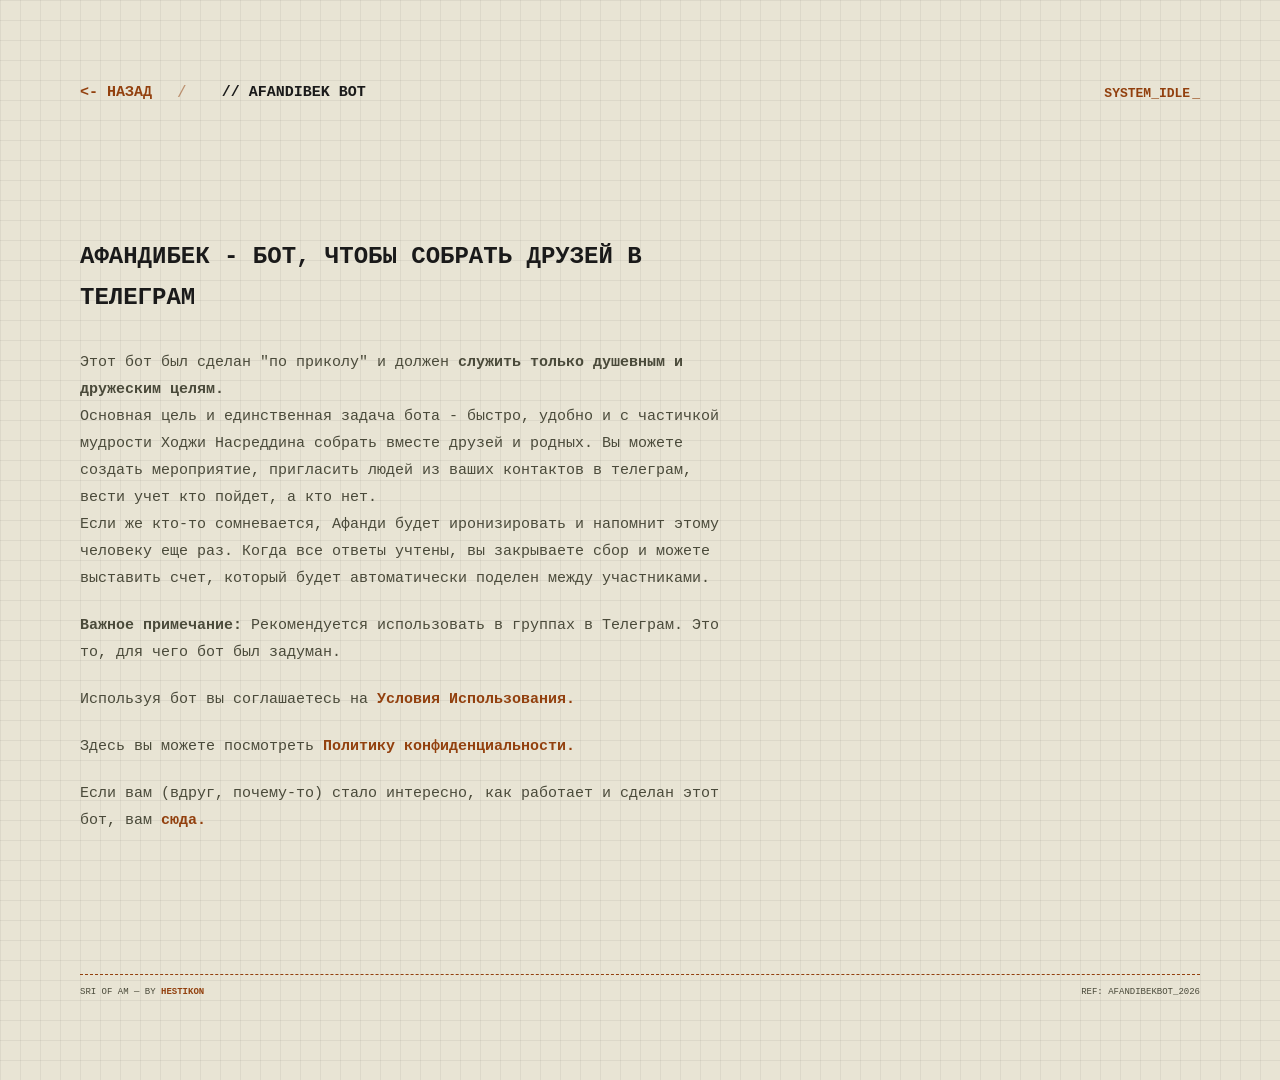
==== afandibek/index.html @ f10e817e "Update index.html" ====
<!DOCTYPE html>
<html lang="ru">
<head>
    <meta charset="UTF-8">
    <meta name="viewport" content="width=device-width, initial-scale=1.0">
    <title>Afandibek_bot — SAM</title>
    <link rel="stylesheet" href="../style.css">
    <style>
        /* Специфичные стили для текстовой страницы */
        .content-reader {
            max-width: 650px;
            margin-top: 40px;
            padding-bottom: 100px; /* Запас снизу для прокрутки */
        }

        .content-reader h1 {
            font-size: 24px;
            text-transform: uppercase;
            margin-bottom: 30px;
            color: var(--text);
        }

        .content-reader p {
            margin-bottom: 20px;
            font-size: 15px;
            color: var(--text-dim);
            line-height: 1.8;
        }

        /* Название страницы рядом с кнопкой назад */
        .nav-current-page {
            color: var(--text);
            font-weight: 800;
            text-transform: uppercase;
            font-size: 15px;
            margin-left: 10px;
        }

        /* Декоративный разделитель */
        .nav-separator {
            color: var(--amber);
            opacity: 0.5;
        }
    </style>
</head>
<body class="inner-page">

    <nav class="projects-nav">
        <div class="nav-links">
            <a href="../index.html" class="nav-link"><- назад</a>
            <span class="nav-separator">/</span>
            <span class="nav-current-page">// Afandibek Bot</span>
        </div>

        <div class="status-terminal">
            <span class="status-text"></span><span class="cursor">_</span>
        </div>
    </nav>

    <main class="content-reader">
        <h1>Афандибек - бот, чтобы собрать друзей в Телеграм</h1>
        <p>Этот бот был сделан "по приколу" и должен <strong>служить только душевным и дружеским целям.</strong><br>
        Основная цель и единственная задача бота - быстро, удобно и с частичкой мудрости Ходжи Насреддина собрать вместе друзей и родных. Вы можете создать мероприятие, пригласить людей из ваших контактов в телеграм, вести учет кто пойдет, а кто нет.<br>
        Если же кто-то сомневается, Афанди будет иронизировать и напомнит этому человеку еще раз. Когда все ответы учтены, вы закрываете сбор и можете выставить счет, который будет автоматически поделен между участниками.</p>

        <p><strong>Важное примечание:</strong> Рекомендуется использовать в группах в Телеграм. Это то, для чего бот был задуман.</p>
        <p>Используя бот вы соглашаетесь на <a href="https://telegra.ph/Foydalanish-shartlari-03-05" target="_blank" rel="noopener noreferrer" class="footer-link">Условия Использования.</a></p>
        <p>Здесь вы можете посмотреть <a href="https://telegra.ph/Politika-konfidencialnostiMaxfiylik-siyosati-03-03" target="_blank" rel="noopener noreferrer" class="footer-link">Политику конфиденциальности.</a></p>
        <p>Если вам (вдруг, почему-то) стало интересно, как работает и сделан этот бот, вам <a href="https://telegra.ph/Tehnicheskij-vopros-03-05" target="_blank" rel="noopener noreferrer" class="footer-link">сюда.</a></p>
    </main>

    <footer class="page-footer">
        <div class="footer-line">
            <span>SRI of AM — by <a href="https://github.com/Hestikon" target="_blank" rel="noopener noreferrer" class="footer-link">Hestikon</a></span>
            <span>Ref: afandibekbot_2026</span>
        </div>
    </footer>

</body>
</html>
---- style.css ----
:root {
    --bg: #e8e4d4;
    --text: #1a1a1a;
    --text-dim: #4a4a3a;
    --amber: #92400e;
    --amber-glow: #d97706;
    --grid-color: rgba(0,0,0,0.05);

    /* --- УПРАВЛЕНИЕ ПРОСТРАНСТВОМ --- */
    /* Общий внутренний отступ страницы (от краев экрана) */
    --p-page: clamp(30px, 7vw, 80px);

    /* Отступ ПОД навигацией (двигает заголовок вниз) */
    --m-nav-bottom: clamp(40px, 10vh, 120px);

    /* Отступ НАД интро (двигает текст вниз от заголовка) */
    --m-intro-top: 40px;

    /* Отступ ПОД интро (запас до футера) */
    --m-intro-bottom: 10px;
}

* { box-sizing: border-box; margin: 0; padding: 0; }

body {
    background-color: var(--bg);
    background-image:
        linear-gradient(var(--grid-color) 1px, transparent 1px),
        linear-gradient(90deg, var(--grid-color) 1px, transparent 1px);
    background-size: 20px 20px;
    color: var(--text);
    font-family: ui-monospace, monospace;
    min-height: 100vh;
    display: flex;
    flex-direction: column;
    padding: var(--p-page);
    line-height: 1.7;
}

.nav-link {
    text-decoration: none;
    color: var(--amber);
    font-size: 15px;
    font-weight: 700;
    text-transform: uppercase;
    transition: color 0.2s ease;
}

.nav-link:hover {
    color: var(--amber-glow);
    text-decoration: underline dotted;
}

/* Контейнер навигации */
.projects-nav {
    display: flex;
    justify-content: space-between; 
    align-items: center;
    flex-wrap: wrap;
    gap: 20px;
    margin-bottom: var(--m-nav-bottom);
}

.nav-links {
    display: flex;
    gap: 25px;
}

/* Статус-строка */
.status-terminal {
    font-size: 13px;
    color: var(--amber);
    font-weight: 700;
    text-transform: uppercase;
    white-space: nowrap;
}

.status-text::after {
    content: "system_idle";
    animation: statusCycle 35s infinite steps(1);
}

@keyframes statusCycle {
    0%   { content: "Привет?"; }
    25%  { content: "Что ты ожидал здесь найти?"; }
    50%  { content: "Сегодня хороший день..."; }
    75%  { content: "Может, ты все время смотришь не туда?"; }
}

.cursor {
    animation: blink 1.3s infinite;
    margin-left: 2px;
}

@keyframes blink {
    0%, 100% { opacity: 1; }
    50% { opacity: 0; }
}

/* Адаптивность: на мобилках статус уходит под меню */
@media (max-width: 800px) {
    .projects-nav { flex-direction: column; align-items: flex-start; }
    .status-terminal { margin-top: 10px; }
}

.header {
    display: flex;
    flex-direction: column;
    align-items: flex-end;
    text-align: right;
    width: 100%;
}

.logo {
    font-size: clamp(25px, 6vw, 40px);
    font-weight: 800;
    line-height: 0.9;
    letter-spacing: -2px;
    text-transform: lowercase;
}

.logo span { color: var(--amber); }

.tagline {
    font-size: 10px;
    text-transform: uppercase;
    letter-spacing: 2px;
    color: var(--text-dim);
    margin-top: 10px;

    /* Линия теперь справа */
    border-right: 2px solid var(--amber);
    border-left: none; /* Убираем старую линию слева */
    padding-right: 10px;
    padding-left: 0;
}

/* Адаптация для мобилок: возвращаем заголовок влево, чтобы не ломать чтение */
@media (max-width: 600px) {
    .header {
        align-items: flex-start;
        text-align: left;
    }
    .tagline {
        border-right: none;
        border-left: 2px solid var(--amber);
        padding-left: 10px;
        padding-right: 0;
    }
}

.intro {
    max-width: 520px;
    margin-top: var(--m-intro-top);
    margin-bottom: var(--m-intro-bottom);
}

.intro p {
    font-size: 14px;
    margin-bottom: 15px;
    color: var(--text-dim);
}

.intro strong {
    color: var(--text);
    text-transform: uppercase;
}

.page-footer {
    margin-top: auto; /* Автоматически прижимает футер к низу */
    padding-top: 20px;
}

.footer-line {
    border-top: 1px dashed var(--amber);
    padding-top: 10px;
    display: flex;
    justify-content: space-between;
    font-size: 9px;
    text-transform: uppercase;
    color: var(--text-dim);
}

.footer-link {
    color: var(--amber);
    text-decoration: none;
    font-weight: 700;
}

.footer-link:hover {
    text-decoration: underline dotted;
}

@media (max-width: 600px) {
    .footer-line {
        flex-direction: column;
        gap: 8px;
    }
}
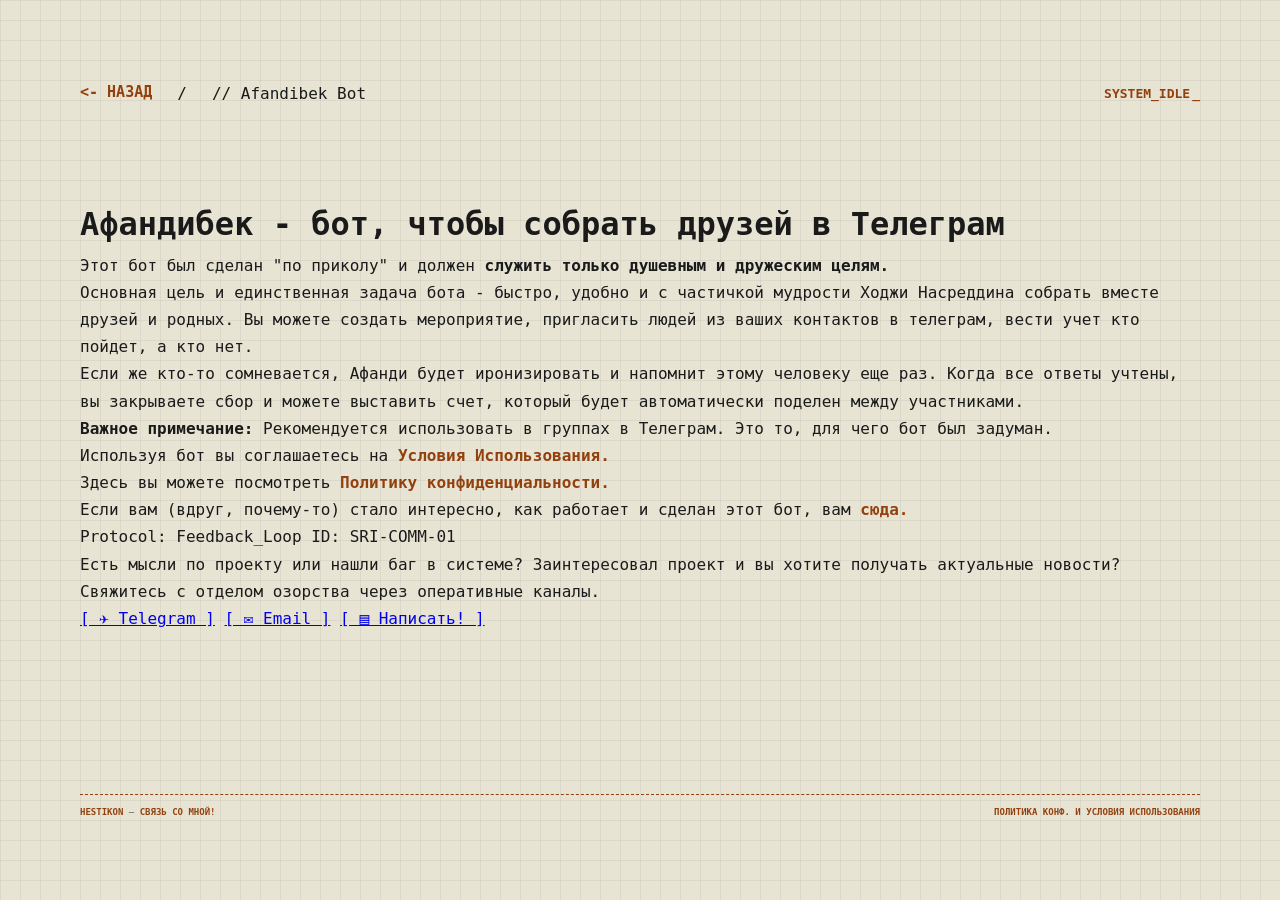
==== commit 3f2e75af: "Update index.html" ====
--- a/afandibek/index.html
+++ b/afandibek/index.html
@@ -2,46 +2,14 @@
 <html lang="ru">
 <head>
     <meta charset="UTF-8">
+    <link rel="icon" type="image/png" href="../favicon.png">
     <meta name="viewport" content="width=device-width, initial-scale=1.0">
+    <meta name="description" content="<Телеграм-Бот, собирает друзей и автоматически делит счет">
+    <meta name="robots" content="index, follow">
+
     <title>Afandibek_bot — SAM</title>
     <link rel="stylesheet" href="../style.css">
-    <style>
-        /* Специфичные стили для текстовой страницы */
-        .content-reader {
-            max-width: 650px;
-            margin-top: 40px;
-            padding-bottom: 100px; /* Запас снизу для прокрутки */
-        }
 
-        .content-reader h1 {
-            font-size: 24px;
-            text-transform: uppercase;
-            margin-bottom: 30px;
-            color: var(--text);
-        }
-
-        .content-reader p {
-            margin-bottom: 20px;
-            font-size: 15px;
-            color: var(--text-dim);
-            line-height: 1.8;
-        }
-
-        /* Название страницы рядом с кнопкой назад */
-        .nav-current-page {
-            color: var(--text);
-            font-weight: 800;
-            text-transform: uppercase;
-            font-size: 15px;
-            margin-left: 10px;
-        }
-
-        /* Декоративный разделитель */
-        .nav-separator {
-            color: var(--amber);
-            opacity: 0.5;
-        }
-    </style>
 </head>
 <body class="inner-page">
 
@@ -67,14 +35,34 @@
         <p>Используя бот вы соглашаетесь на <a href="https://telegra.ph/Foydalanish-shartlari-03-05" target="_blank" rel="noopener noreferrer" class="footer-link">Условия Использования.</a></p>
         <p>Здесь вы можете посмотреть <a href="https://telegra.ph/Politika-konfidencialnostiMaxfiylik-siyosati-03-03" target="_blank" rel="noopener noreferrer" class="footer-link">Политику конфиденциальности.</a></p>
         <p>Если вам (вдруг, почему-то) стало интересно, как работает и сделан этот бот, вам <a href="https://telegra.ph/Tehnicheskij-vopros-03-05" target="_blank" rel="noopener noreferrer" class="footer-link">сюда.</a></p>
+
+        <section class="contact-plate">
+    <div class="plate-header">
+        <span>Protocol: Feedback_Loop</span>
+        <span>ID: SRI-COMM-01</span>
+    </div>
+    <div class="plate-content">
+        Есть мысли по проекту или нашли баг в системе? Заинтересовал проект и вы хотите получать актуальные новости?
+        Свяжитесь с отделом озорства через оперативные каналы.
+    </div>
+    <div class="plate-links">
+        <a href="https://t.me/hestikon" class="plate-link">[ ✈ Telegram ]</a>
+        <a href="https://tally.so/r/rjKJX2" class="plate-link">[ ✉ Email ]</a>
+        <a href="https://tally.so/r/rjKJX2" class="plate-link">[ ▤ Написать! ]</a>
+    </div>
+</section>
+
     </main>
 
     <footer class="page-footer">
         <div class="footer-line">
-            <span>SRI of AM — by <a href="https://github.com/Hestikon" target="_blank" rel="noopener noreferrer" class="footer-link">Hestikon</a></span>
-            <span>Ref: afandibekbot_2026</span>
+            <span> <a href="https://github.com/Hestikon" class="footer-link">HESTIKON</a> — <a href="../contact.html" class="footer-link">Связь со мной!</a></span>
+            <span><a href="../legal.html" class="footer-link">Политика конф. и условия использования</a></span>
         </div>
     </footer>
 
+        <!-- 100% privacy-first analytics -->
+<script async src="https://scripts.simpleanalyticscdn.com/latest.js"></script>
+
 </body>
 </html>
--- a/style.css
+++ b/style.css
@@ -130,7 +130,7 @@
 
     /* Линия теперь справа */
     border-right: 2px solid var(--amber);
-    border-left: none; /* Убираем старую линию слева */
+    border-left: none; 
     padding-right: 10px;
     padding-left: 0;
 }
@@ -181,6 +181,40 @@
     color: var(--text-dim);
 }
 
+/* Контейнер для позиционирования над линией */
+.counter-container {
+    display: flex;
+    justify-content: flex-end; 
+    margin-bottom: 5px;
+}
+
+/* Сам блок счетчика и подписи */
+.counter-box {
+    display: flex;
+    flex-direction: column;
+    align-items: flex-end;
+    opacity: 0.6;
+    transition: opacity 0.3s;
+}
+
+.counter-box:hover {
+    opacity: 1;
+}
+
+/* Стили для ссылки-подписи */
+.counter-label {
+    font-size: 8px;
+    text-transform: uppercase;
+    text-decoration: none;
+    color: var(--text-dim);
+    margin-top: 2px;
+}
+
+.counter-img img {
+    display: block;
+    filter: sepia(0.5) hue-rotate(10deg);
+}
+
 .footer-link {
     color: var(--amber);
     text-decoration: none;
@@ -198,3 +232,4 @@
     }
 }
 
+
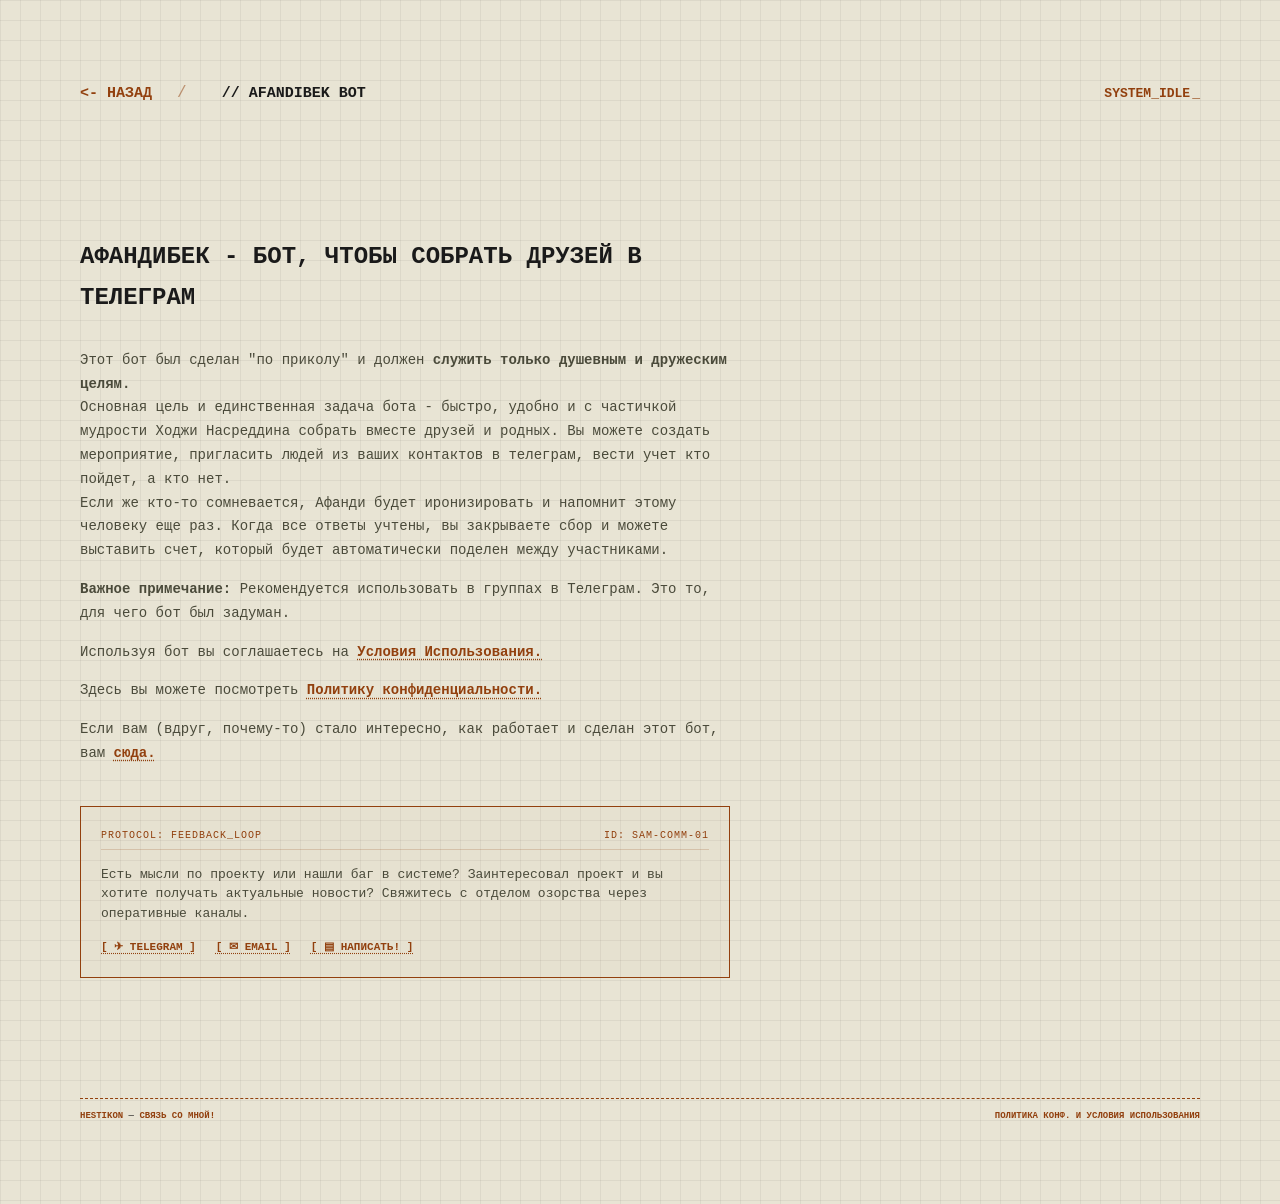
==== commit 54789309: "Update index.html" ====
--- a/afandibek/index.html
+++ b/afandibek/index.html
@@ -39,7 +39,7 @@
         <section class="contact-plate">
     <div class="plate-header">
         <span>Protocol: Feedback_Loop</span>
-        <span>ID: SRI-COMM-01</span>
+        <span>ID: SAM-COMM-01</span>
     </div>
     <div class="plate-content">
         Есть мысли по проекту или нашли баг в системе? Заинтересовал проект и вы хотите получать актуальные новости?
--- a/style.css
+++ b/style.css
@@ -1,3 +1,4 @@
+/* --- 1. ПЕРЕМЕННЫЕ И БАЗА --- */
 :root {
     --bg: #e8e4d4;
     --text: #1a1a1a;
@@ -6,18 +7,8 @@
     --amber-glow: #d97706;
     --grid-color: rgba(0,0,0,0.05);
 
-    /* --- УПРАВЛЕНИЕ ПРОСТРАНСТВОМ --- */
-    /* Общий внутренний отступ страницы (от краев экрана) */
     --p-page: clamp(30px, 7vw, 80px);
-
-    /* Отступ ПОД навигацией (двигает заголовок вниз) */
     --m-nav-bottom: clamp(40px, 10vh, 120px);
-
-    /* Отступ НАД интро (двигает текст вниз от заголовка) */
-    --m-intro-top: 40px;
-
-    /* Отступ ПОД интро (запас до футера) */
-    --m-intro-bottom: 10px;
 }
 
 * { box-sizing: border-box; margin: 0; padding: 0; }
@@ -37,42 +28,45 @@
     line-height: 1.7;
 }
 
-.nav-link {
-    text-decoration: none;
-    color: var(--amber);
-    font-size: 15px;
-    font-weight: 700;
-    text-transform: uppercase;
-    transition: color 0.2s ease;
-}
-
-.nav-link:hover {
-    color: var(--amber-glow);
-    text-decoration: underline dotted;
-}
-
-/* Контейнер навигации */
+/* --- 2. НАВИГАЦИЯ И СТАТУС --- */
 .projects-nav {
     display: flex;
-    justify-content: space-between; 
+    justify-content: space-between;
     align-items: center;
     flex-wrap: wrap;
     gap: 20px;
     margin-bottom: var(--m-nav-bottom);
 }
 
-.nav-links {
-    display: flex;
-    gap: 25px;
-}
-
-/* Статус-строка */
+.nav-links { display: flex; gap: 25px; align-items: center; }
+
+.nav-link {
+    text-decoration: none;
+    color: var(--amber);
+    font-size: 15px;
+    font-weight: 700;
+    text-transform: uppercase;
+    transition: color 0.2s ease;
+}
+
+.nav-link:hover { color: var(--amber-glow); text-decoration: underline dotted; }
+
+.nav-current-page {
+    color: var(--text);
+    font-weight: 800;
+    text-transform: uppercase;
+    font-size: 15px;
+    margin-left: 10px;
+}
+
+.nav-separator { color: var(--amber); opacity: 0.5; }
+
+/* Терминал */
 .status-terminal {
     font-size: 13px;
     color: var(--amber);
     font-weight: 700;
     text-transform: uppercase;
-    white-space: nowrap;
 }
 
 .status-text::after {
@@ -87,22 +81,10 @@
     75%  { content: "Может, ты все время смотришь не туда?"; }
 }
 
-.cursor {
-    animation: blink 1.3s infinite;
-    margin-left: 2px;
-}
-
-@keyframes blink {
-    0%, 100% { opacity: 1; }
-    50% { opacity: 0; }
-}
-
-/* Адаптивность: на мобилках статус уходит под меню */
-@media (max-width: 800px) {
-    .projects-nav { flex-direction: column; align-items: flex-start; }
-    .status-terminal { margin-top: 10px; }
-}
-
+.cursor { animation: blink 1.3s infinite; margin-left: 2px; }
+@keyframes blink { 0%, 100% { opacity: 1; } 50% { opacity: 0; } }
+
+/* --- 3. ШАПКА (ЛОГО) --- */
 .header {
     display: flex;
     flex-direction: column;
@@ -118,7 +100,6 @@
     letter-spacing: -2px;
     text-transform: lowercase;
 }
-
 .logo span { color: var(--amber); }
 
 .tagline {
@@ -127,50 +108,172 @@
     letter-spacing: 2px;
     color: var(--text-dim);
     margin-top: 10px;
-
-    /* Линия теперь справа */
     border-right: 2px solid var(--amber);
-    border-left: none; 
     padding-right: 10px;
-    padding-left: 0;
-}
-
-/* Адаптация для мобилок: возвращаем заголовок влево, чтобы не ломать чтение */
-@media (max-width: 600px) {
-    .header {
-        align-items: flex-start;
-        text-align: left;
-    }
-    .tagline {
-        border-right: none;
-        border-left: 2px solid var(--amber);
-        padding-left: 10px;
-        padding-right: 0;
-    }
-}
-
-.intro {
-    max-width: 520px;
-    margin-top: var(--m-intro-top);
-    margin-bottom: var(--m-intro-bottom);
-}
-
-.intro p {
+}
+
+/* --- 4. КОНТЕНТНЫЕ ОБЛАСТИ (ОБЪЕДИНЕНО) --- */
+.intro, .content-reader {
+    width: 100%;
+    margin-top: 40px;
+}
+
+.intro { max-width: 520px; }
+.content-reader { max-width: 650px; padding-bottom: 60px; }
+
+.intro p, .content-reader p {
     font-size: 14px;
     margin-bottom: 15px;
     color: var(--text-dim);
 }
 
-.intro strong {
+.content-reader h1 {
+    font-size: 24px;
+    text-transform: uppercase;
+    margin-bottom: 30px;
+}
+
+/* Общие ссылки в тексте */
+.intro a, .content-reader a:not(.tile-button) {
+    color: var(--amber);
+    text-decoration: underline dotted;
+    text-underline-offset: 3px;
+    font-weight: 700;
+    transition: all 0.2s ease;
+}
+
+.intro a:hover, .content-reader a:hover:not(.tile-button) {
+    color: var(--amber-glow);
+    background: rgba(146, 64, 14, 0.05);
+}
+
+/* Списки */
+.content-reader ul, .content-reader ol { margin: 25px 0; list-style: none; }
+.content-reader li {
+    font-size: 14px;
+    color: var(--text-dim);
+    margin-bottom: 12px;
+    position: relative;
+    padding-left: 20px;
+}
+
+.content-reader ul li::before {
+    content: "●";
+    color: var(--amber);
+    position: absolute;
+    left: 0;
+    font-size: 10px;
+}
+
+.content-reader ol { counter-reset: mischief-counter; }
+.content-reader ol li { counter-increment: mischief-counter; }
+.content-reader ol li::before {
+    content: counter(mischief-counter) ".";
+    color: var(--amber);
+    position: absolute;
+    left: 0;
+    font-weight: 800;
+}
+
+/* --- 5. ПЛИТКИ (CONTACTS / VISUAL DEP) --- */
+.contact-grid {
+    display: grid;
+    grid-template-columns: repeat(auto-fill, 160px);
+    gap: 20px;
+    margin-top: 30px;
+}
+
+.tile-button {
+    width: 160px;
+    height: 160px;
+    border: 1px solid var(--text-dim);
+    text-decoration: none;
+    display: flex;
+    flex-direction: column;
+    justify-content: space-between;
+    padding: 15px;
+    background: rgba(0,0,0,0.01);
+    transition: all 0.2s cubic-bezier(0.4, 0, 0.2, 1);
+}
+
+.tile-header {
+    display: flex;
+    justify-content: space-between;
+    font-size: 10px;
+    font-weight: 700;
+    color: var(--amber);
+}
+
+.tile-title {
+    font-size: 14px;
+    font-weight: 800;
     color: var(--text);
     text-transform: uppercase;
 }
 
-.page-footer {
-    margin-top: auto; /* Автоматически прижимает футер к низу */
-    padding-top: 20px;
-}
-
+.tile-meta {
+    font-size: 9px;
+    color: var(--text-dim);
+    border-top: 1px solid rgba(146, 64, 14, 0.15);
+    padding-top: 10px;
+}
+
+.tile-button:hover {
+    border-color: var(--amber);
+    background: rgba(146, 64, 14, 0.04);
+    transform: translateY(-2px);
+    box-shadow: 4px 4px 0px var(--amber);
+}
+
+/* --- ПЛАШКА ОБРАТНОЙ СВЯЗИ (SIGNATURE) --- */
+.contact-plate {
+    margin: 40px 0;
+    padding: 20px;
+    border: 1px double var(--amber); 
+    background: rgba(146, 64, 14, 0.02);
+    display: flex;
+    flex-direction: column;
+    gap: 15px;
+    max-width: 100%;
+}
+
+.plate-header {
+    font-size: 10px;
+    text-transform: uppercase;
+    letter-spacing: 1px;
+    color: var(--amber);
+    border-bottom: 1px solid rgba(146, 64, 14, 0.2);
+    padding-bottom: 5px;
+    display: flex;
+    justify-content: space-between;
+}
+
+.plate-content {
+    font-size: 13px;
+    line-height: 1.5;
+    color: var(--text-dim);
+}
+
+.plate-links {
+    display: flex;
+    gap: 20px;
+}
+
+.plate-link {
+    font-size: 11px;
+    font-weight: 800;
+    text-transform: uppercase;
+    text-decoration: none;
+    color: var(--amber);
+}
+
+.plate-link:hover {
+    color: var(--amber-glow);
+    text-decoration: underline;
+}
+
+/* --- 6. ФУТЕР --- */
+.page-footer { margin-top: auto; padding-top: 20px; }
 .footer-line {
     border-top: 1px dashed var(--amber);
     padding-top: 10px;
@@ -178,58 +281,19 @@
     justify-content: space-between;
     font-size: 9px;
     text-transform: uppercase;
-    color: var(--text-dim);
-}
-
-/* Контейнер для позиционирования над линией */
-.counter-container {
-    display: flex;
-    justify-content: flex-end; 
-    margin-bottom: 5px;
-}
-
-/* Сам блок счетчика и подписи */
-.counter-box {
-    display: flex;
-    flex-direction: column;
-    align-items: flex-end;
-    opacity: 0.6;
-    transition: opacity 0.3s;
-}
-
-.counter-box:hover {
-    opacity: 1;
-}
-
-/* Стили для ссылки-подписи */
-.counter-label {
-    font-size: 8px;
-    text-transform: uppercase;
-    text-decoration: none;
-    color: var(--text-dim);
-    margin-top: 2px;
-}
-
-.counter-img img {
-    display: block;
-    filter: sepia(0.5) hue-rotate(10deg);
-}
-
-.footer-link {
-    color: var(--amber);
-    text-decoration: none;
-    font-weight: 700;
-}
-
-.footer-link:hover {
-    text-decoration: underline dotted;
+}
+
+.footer-link { color: var(--amber); text-decoration: none; font-weight: 700; }
+
+/* --- 7. АДАПТИВНОСТЬ --- */
+@media (max-width: 800px) {
+    .projects-nav { flex-direction: column; align-items: flex-start; }
 }
 
 @media (max-width: 600px) {
-    .footer-line {
-        flex-direction: column;
-        gap: 8px;
-    }
-}
-
-
+    .header { align-items: flex-start; text-align: left; }
+    .tagline { border-right: none; border-left: 2px solid var(--amber); padding-left: 10px; }
+    .footer-line { flex-direction: column; gap: 8px; }
+    .contact-grid { grid-template-columns: 1fr 1fr; }
+    .tile-button { width: 100%; }
+}
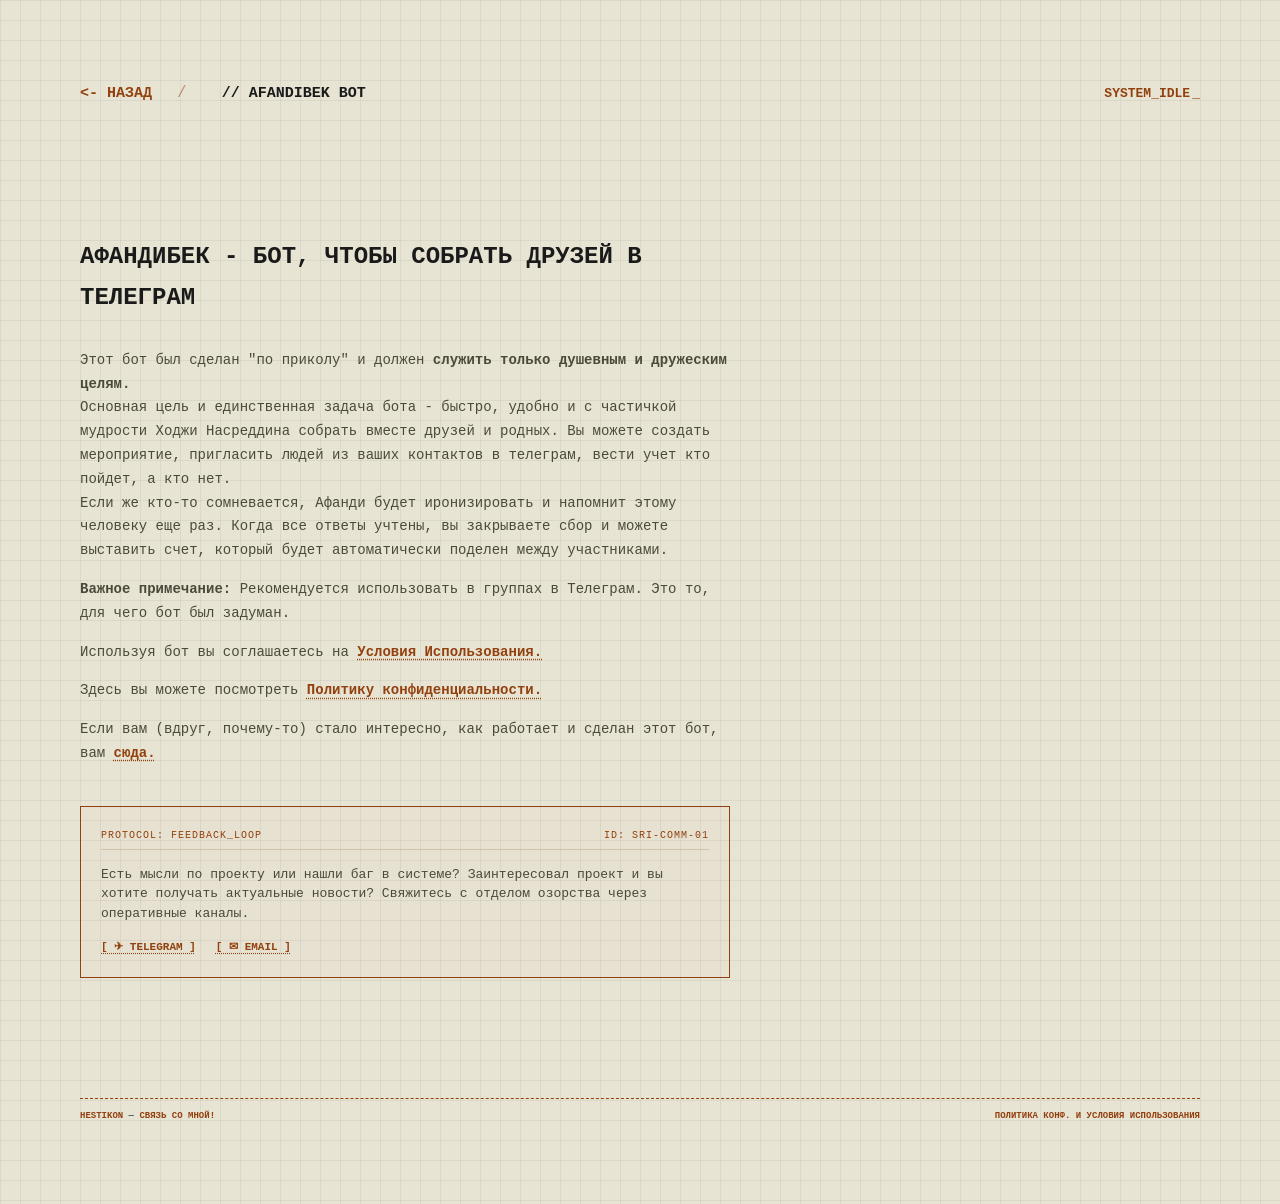
==== commit bd9def41: "Update index.html" ====
--- a/afandibek/index.html
+++ b/afandibek/index.html
@@ -39,7 +39,7 @@
         <section class="contact-plate">
     <div class="plate-header">
         <span>Protocol: Feedback_Loop</span>
-        <span>ID: SAM-COMM-01</span>
+        <span>ID: SRI-COMM-01</span>
     </div>
     <div class="plate-content">
         Есть мысли по проекту или нашли баг в системе? Заинтересовал проект и вы хотите получать актуальные новости?
@@ -48,7 +48,6 @@
     <div class="plate-links">
         <a href="https://t.me/hestikon" class="plate-link">[ ✈ Telegram ]</a>
         <a href="https://tally.so/r/rjKJX2" class="plate-link">[ ✉ Email ]</a>
-        <a href="https://tally.so/r/rjKJX2" class="plate-link">[ ▤ Написать! ]</a>
     </div>
 </section>
 
@@ -56,7 +55,7 @@
 
     <footer class="page-footer">
         <div class="footer-line">
-            <span> <a href="https://github.com/Hestikon" class="footer-link">HESTIKON</a> — <a href="../contact.html" class="footer-link">Связь со мной!</a></span>
+            <span> <a href="https://t.me/hestikon" class="footer-link">HESTIKON</a> — <a href="../contact.html" class="footer-link">Связь со мной!</a></span>
             <span><a href="../legal.html" class="footer-link">Политика конф. и условия использования</a></span>
         </div>
     </footer>
